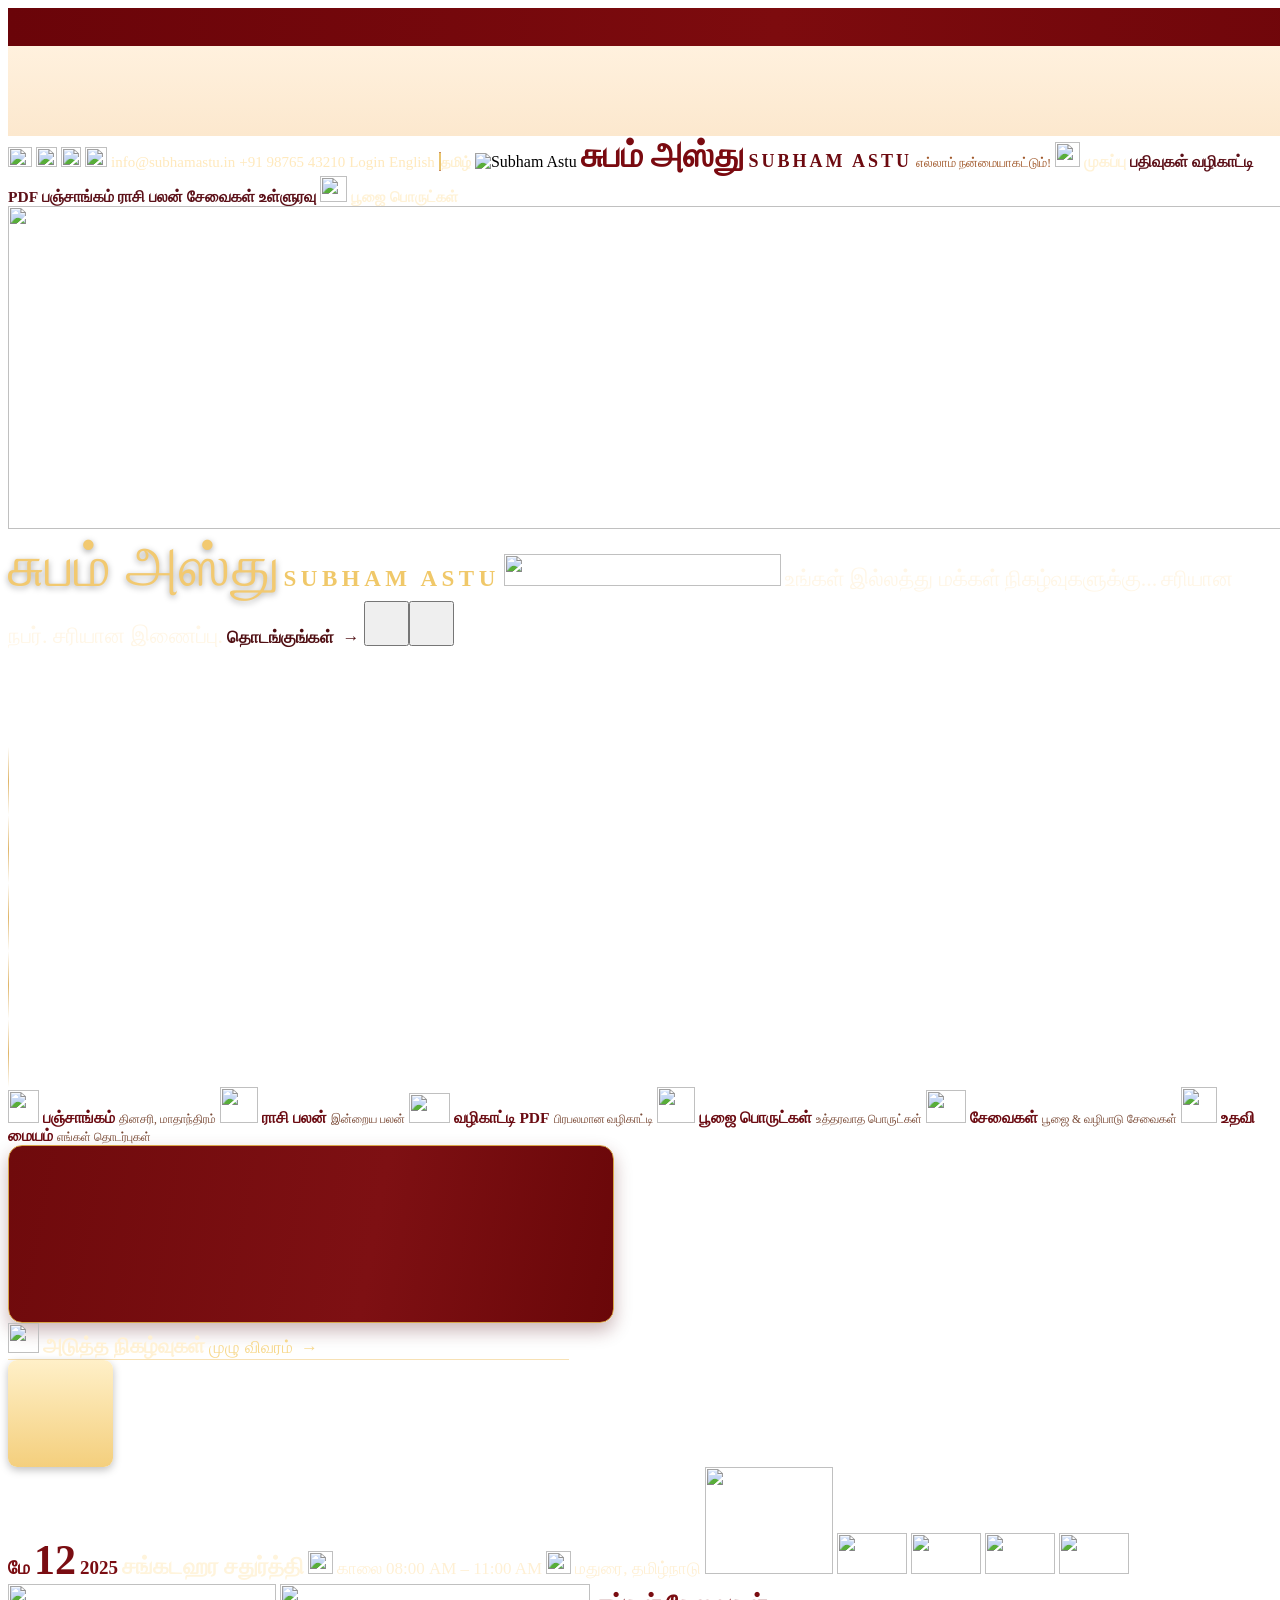
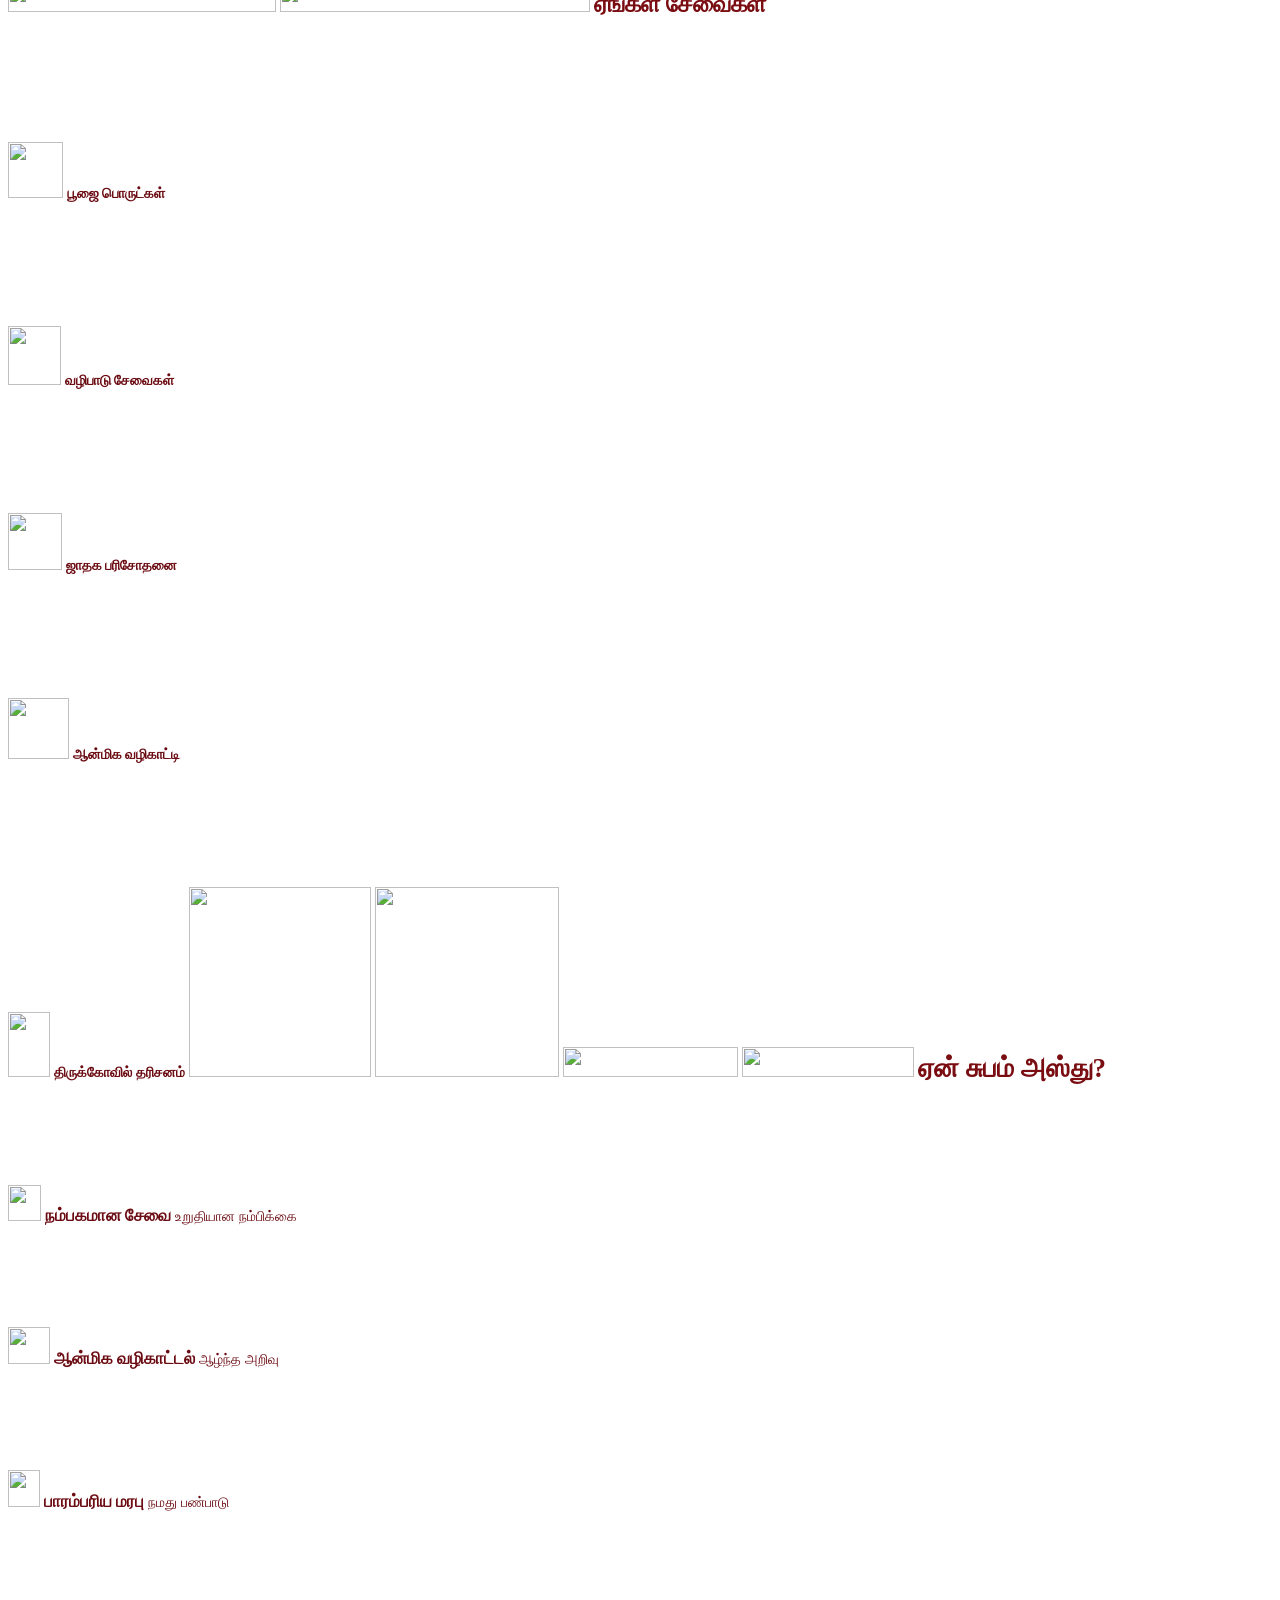
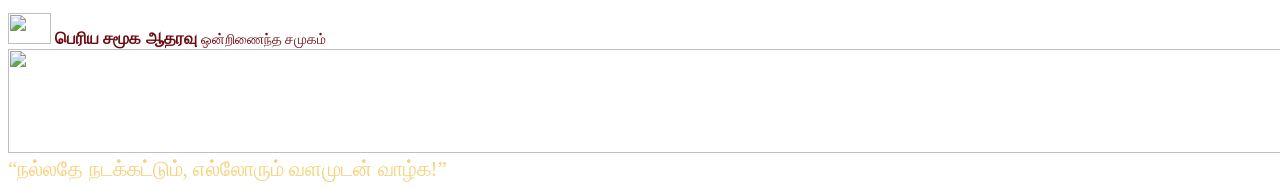
==== home-new.html @ 9590cba4 "Add files via upload" ====
<!doctype html>
<html lang="ta"><head><meta charset="utf-8"><meta name="viewport" content="width=device-width,initial-scale=1">
<title>சுபம் அஸ்து | SUBHAM ASTU</title>
<link rel="preconnect" href="https://fonts.googleapis.com"><link rel="preconnect" href="https://fonts.gstatic.com" crossorigin>
<link href="https://fonts.googleapis.com/css2?family=Noto+Sans+Tamil:wght@400;500;600;700;800&family=Cormorant+Garamond:wght@500;600;700&display=swap" rel="stylesheet">
<link rel="stylesheet" href="css/home-new.css">
</head><body>
<div id="vp"><div id="stage">
<div class="a" style="left:0;top:0;width:1536px;height:38px;background:linear-gradient(90deg,#6a0409,#7d0b0e 50%,#6a0409)"></div>
<div class="a" style="left:0;top:38px;width:1536px;height:90px;background:linear-gradient(180deg,#fff1de,#fce8ce)"></div>
<img class="a lt" style="left:111px;top:9px;width:24px;height:20px" src="img/home-new/i-mail.png" alt="">
<img class="a lt" style="left:294px;top:9px;width:21px;height:20px" src="img/home-new/i-phone.png" alt="">
<img class="a lt" style="left:1174px;top:9px;width:20px;height:20px" src="img/home-new/i-user.png" alt="">
<img class="a lt" style="left:1255px;top:9px;width:22px;height:20px" src="img/home-new/i-globe.png" alt="">
<span class="t " data-w="132" style="left:139px;top:19px;font-size:15px;color:#ffe9bd;font-weight:400;transform:translate(0,-50%);">info@subhamastu.in</span>
<span class="t " data-w="111" style="left:318px;top:19px;font-size:15px;color:#ffe9bd;font-weight:400;transform:translate(0,-50%);">+91 98765 43210</span>
<span class="t " data-w="35" style="left:1198px;top:19px;font-size:15px;color:#ffe9bd;font-weight:400;transform:translate(0,-50%);">Login</span>
<span class="t " data-w="45" style="left:1280px;top:19px;font-size:15px;color:#ffe9bd;font-weight:400;transform:translate(0,-50%);">English</span>
<span class="a chev" style="left:1331px;top:15px;border-color:#ffe9bd"></span>
<a href="#" class="a" style="left:1357px;top:6px;width:71px;height:26px;border:1.5px solid #e9c46f;border-radius:14px;background:#8a0f12"></a>
<span class="t pt" data-w="32" style="left:1393.0px;top:19px;font-size:14px;color:#fff0cf;font-weight:600;transform:translate(-50%,-50%);">தமிழ்</span>
<img class="a" style="left:133px;top:45px;width:78px;height:79px" src="img/home-new/logo.png" alt="Subham Astu">
<span class="t brand" data-w="196" style="left:226px;top:70px;font-size:35px;color:#7a0a10;font-weight:700;transform:translate(0,-50%);">சுபம் அஸ்து</span>
<span class="t serif" data-w="143" style="left:227px;top:94px;font-size:18px;color:#6d0a10;font-weight:700;transform:translate(0,-50%);letter-spacing:3px">SUBHAM ASTU</span>
<span class="t " data-w="161" style="left:227px;top:110px;font-size:12.5px;color:#a1592b;font-weight:500;transform:translate(0,-50%);">எல்லாம் நன்மையாகட்டும்!</span>
<a href="#" class="a" style="left:476px;top:63px;width:98px;height:41px;border-radius:10px;background:linear-gradient(180deg,#8a1217,#6a0a10);box-shadow:0 3px 8px rgba(90,10,15,.35)"></a>
<img class="a lt" style="left:486px;top:70px;width:25px;height:25px" src="img/home-new/i-home.png" alt="">
<span class="t " data-w="43" style="left:517px;top:83px;font-size:15.5px;color:#fff2d6;font-weight:600;transform:translate(0,-50%);">முகப்பு</span>
<span class="t " data-w="60" style="left:592px;top:82px;font-size:15.5px;color:#5c1018;font-weight:600;transform:translate(0,-50%);">பதிவுகள்</span>
<span class="t " data-w="97" style="left:693px;top:82px;font-size:15.5px;color:#5c1018;font-weight:600;transform:translate(0,-50%);">வழிகாட்டி PDF</span>
<span class="t " data-w="78" style="left:815px;top:82px;font-size:15.5px;color:#5c1018;font-weight:600;transform:translate(0,-50%);">பஞ்சாங்கம்</span>
<span class="t " data-w="70" style="left:918px;top:82px;font-size:15.5px;color:#5c1018;font-weight:600;transform:translate(0,-50%);">ராசி பலன்</span>
<span class="t " data-w="63" style="left:1013px;top:82px;font-size:15.5px;color:#5c1018;font-weight:600;transform:translate(0,-50%);">சேவைகள்</span>
<span class="t " data-w="68" style="left:1126px;top:82px;font-size:15.5px;color:#5c1018;font-weight:600;transform:translate(0,-50%);">உள்ளுரவு</span>
<span class="a chev" style="left:660px;top:78px"></span><span class="a chev" style="left:1090px;top:78px"></span>
<a href="#" class="a" style="left:1277px;top:63px;width:152px;height:41px;border-radius:10px;background:linear-gradient(180deg,#8a1217,#6a0a10);box-shadow:0 3px 8px rgba(90,10,15,.35)"></a>
<img class="a lt" style="left:1286px;top:70px;width:27px;height:26px" src="img/home-new/i-temple.png" alt="">
<span class="t " data-w="103" style="left:1316px;top:84px;font-size:14.5px;color:#fff2d6;font-weight:600;transform:translate(0,-50%);">பூஜை பொருட்கள்</span>
<img class="a" style="left:0;top:125px;width:1536px;height:323px" src="img/home-new/hero-bg.jpg" alt="">
<span class="t brand" data-w="322" style="left:393.0px;top:207px;font-size:58px;color:#f2c970;font-weight:500;transform:translate(-50%,-50%);text-shadow:0 2px 6px rgba(0,0,0,.35)">சுபம் அஸ்து</span>
<span class="t serif" data-w="200" style="left:393.0px;top:248px;font-size:23px;color:#f0c869;font-weight:600;transform:translate(-50%,-50%);letter-spacing:4.5px">SUBHAM ASTU</span>
<img class="a lt" style="left:255px;top:260px;width:277px;height:32px" src="img/home-new/orn-h.png" alt="">
<span class="t " data-w="219" style="left:393.5px;top:306px;font-size:22px;color:#fff6e6;font-weight:500;transform:translate(-50%,-50%);">உங்கள் இல்லத்து மக்கள்</span>
<span class="t " data-w="239" style="left:436.5px;top:330px;font-size:22px;color:#fff6e6;font-weight:500;transform:translate(-50%,-50%);">நிகழ்வுகளுக்கு...</span>
<span class="t " data-w="314" style="left:394.0px;top:354px;font-size:22px;color:#fff6e6;font-weight:500;transform:translate(-50%,-50%);">சரியான நபர். சரியான இணைப்பு.</span>
<a href="#" class="a" style="left:295px;top:378px;width:198px;height:41px;border-radius:21px;background:linear-gradient(180deg,#ffd98d,#e9ae52);box-shadow:0 4px 10px rgba(0,0,0,.3)"></a>
<span class="t " data-w="146" style="left:394.0px;top:398px;font-size:17px;color:#4f0e12;font-weight:700;transform:translate(-50%,-50%);">தொடங்குங்கள் &nbsp;→</span>
<button class="a arrow" id="prev" aria-label="Previous" style="left:21px;top:269px;width:45px;height:45px"></button><button class="a arrow" id="next" aria-label="Next" style="left:1470px;top:269px;width:45px;height:45px"></button>
<div class="a card-cream" style="left:65px;top:458px;width:1405px;height:98px;border-radius:16px"></div>
<div class="a" style="left:310px;top:473px;width:1px;height:68px;background:linear-gradient(180deg,transparent,#e0b567,transparent)"></div>
<div class="a" style="left:530px;top:473px;width:1px;height:68px;background:linear-gradient(180deg,transparent,#e0b567,transparent)"></div>
<div class="a" style="left:761px;top:473px;width:1px;height:68px;background:linear-gradient(180deg,transparent,#e0b567,transparent)"></div>
<div class="a" style="left:996px;top:473px;width:1px;height:68px;background:linear-gradient(180deg,transparent,#e0b567,transparent)"></div>
<div class="a" style="left:1236px;top:473px;width:1px;height:68px;background:linear-gradient(180deg,transparent,#e0b567,transparent)"></div>
<img class="a" style="left:179px;top:470px;width:31px;height:33px" src="img/home-new/q0.png" alt="" >
<span class="t " data-w="85" style="left:195.5px;top:517px;font-size:15.5px;color:#6b0b12;font-weight:700;transform:translate(-50%,-50%);">பஞ்சாங்கம்</span>
<span class="t " data-w="114" style="left:195.0px;top:537px;font-size:11.5px;color:#7a4a36;font-weight:500;transform:translate(-50%,-50%);">தினசரி, மாதாந்திரம்</span>
<img class="a" style="left:401px;top:468px;width:38px;height:36px" src="img/home-new/q1.png" alt="" >
<span class="t " data-w="75" style="left:420.5px;top:517px;font-size:15.5px;color:#6b0b12;font-weight:700;transform:translate(-50%,-50%);">ராசி பலன்</span>
<span class="t " data-w="91" style="left:420.5px;top:537px;font-size:11.5px;color:#7a4a36;font-weight:500;transform:translate(-50%,-50%);">இன்றைய பலன்</span>
<img class="a" style="left:622px;top:472px;width:41px;height:30px" src="img/home-new/q2.png" alt="" >
<span class="t " data-w="106" style="left:643.0px;top:517px;font-size:15.5px;color:#6b0b12;font-weight:700;transform:translate(-50%,-50%);">வழிகாட்டி PDF</span>
<span class="t " data-w="124" style="left:643.0px;top:537px;font-size:11.5px;color:#7a4a36;font-weight:500;transform:translate(-50%,-50%);">பிரபலமான வழிகாட்டி</span>
<img class="a" style="left:860px;top:468px;width:38px;height:36px" src="img/home-new/q3.png" alt="" >
<span class="t " data-w="129" style="left:879.5px;top:517px;font-size:15.5px;color:#6b0b12;font-weight:700;transform:translate(-50%,-50%);">பூஜை பொருட்கள்</span>
<span class="t " data-w="131" style="left:878.5px;top:537px;font-size:11.5px;color:#7a4a36;font-weight:500;transform:translate(-50%,-50%);">உத்தரவாத பொருட்கள்</span>
<img class="a" style="left:1096px;top:469px;width:40px;height:33px" src="img/home-new/q4.png" alt="" >
<span class="t " data-w="75" style="left:1116.5px;top:517px;font-size:15.5px;color:#6b0b12;font-weight:700;transform:translate(-50%,-50%);">சேவைகள்</span>
<span class="t " data-w="161" style="left:1116.5px;top:537px;font-size:11.5px;color:#7a4a36;font-weight:500;transform:translate(-50%,-50%);">பூஜை & வழிபாடு சேவைகள்</span>
<img class="a" style="left:1328px;top:469px;width:36px;height:36px" src="img/home-new/q5.png" alt="" >
<span class="t " data-w="99" style="left:1346.5px;top:517px;font-size:15.5px;color:#6b0b12;font-weight:700;transform:translate(-50%,-50%);">உதவி மையம்</span>
<span class="t " data-w="112" style="left:1347.0px;top:537px;font-size:11.5px;color:#7a4a36;font-weight:500;transform:translate(-50%,-50%);">எங்கள் தொடர்புகள்</span>
<div class="a" style="left:71px;top:579px;width:604px;height:176px;border-radius:14px;background:linear-gradient(100deg,#6f0a0c,#7e1013 60%,#6a0709);border:1.5px solid #d9a548;box-shadow:0 8px 18px rgba(80,10,15,.3)"></div>
<img class="a lt" style="left:90px;top:592px;width:31px;height:30px" src="img/home-new/i-cal.png" alt="">
<span class="t " data-w="186" style="left:135px;top:607px;font-size:21px;color:#fff1d4;font-weight:600;transform:translate(0,-50%);">அடுத்த நிகழ்வுகள்</span>
<span class="t " data-w="108" style="left:652px;top:606px;font-size:17px;color:#f7d88c;font-weight:500;transform:translate(-100%,-50%);">முழு விவரம் &nbsp;→</span>
<div class="a" style="left:92px;top:627px;width:561px;height:1px;background:rgba(240,200,120,.55)"></div>
<div class="a" style="left:92px;top:636px;width:105px;height:107px;border-radius:9px;background:linear-gradient(180deg,#fff0c8,#f4cf7d);box-shadow:0 3px 8px rgba(0,0,0,.25)"></div>
<span class="t " style="left:144px;top:657px;font-size:19px;color:#7a0d12;font-weight:700;transform:translate(-50%,-50%);">மே</span>
<span class="t " style="left:144px;top:690px;font-size:42px;color:#7a0d12;font-weight:800;transform:translate(-50%,-50%);">12</span>
<span class="t " style="left:144px;top:721px;font-size:19px;color:#7a0d12;font-weight:700;transform:translate(-50%,-50%);">2025</span>
<span class="t " data-w="207" style="left:226px;top:660px;font-size:23px;color:#fff4dc;font-weight:700;transform:translate(0,-50%);">சங்கடஹர சதுர்த்தி</span>
<img class="a lt" style="left:222px;top:681px;width:25px;height:23px" src="img/home-new/i-clock.png" alt="">
<span class="t " data-w="213" style="left:255px;top:692px;font-size:17px;color:#fff0d4;font-weight:400;transform:translate(0,-50%);">காலை 08:00 AM – 11:00 AM</span>
<img class="a lt" style="left:222px;top:709px;width:25px;height:23px" src="img/home-new/i-pin.png" alt="">
<span class="t " data-w="137" style="left:256px;top:720px;font-size:17px;color:#fff0d4;font-weight:400;transform:translate(0,-50%);">மதுரை, தமிழ்நாடு</span>
<img class="a lt" style="left:534px;top:645px;width:128px;height:107px" src="img/home-new/i-ganesha-line.png" alt="">
<img class="a" style="left:58px;top:451px;width:70px;height:41px" src="img/home-new/c_tl.png" alt="">
<img class="a" style="left:1408px;top:451px;width:70px;height:41px" src="img/home-new/c_tr.png" alt="">
<img class="a" style="left:58px;top:522px;width:70px;height:41px" src="img/home-new/c_bl.png" alt="">
<img class="a" style="left:1408px;top:522px;width:70px;height:41px" src="img/home-new/c_br.png" alt="">
<img class="a" style="left:700px;top:582px;width:268px;height:28px" src="img/home-new/orn-s-l.png" alt="" >
<img class="a" style="left:1165px;top:582px;width:310px;height:28px" src="img/home-new/orn-s-r.png" alt="" >
<span class="t " data-w="178" style="left:1067.0px;top:594px;font-size:23.5px;color:#7a0d12;font-weight:700;transform:translate(-50%,-50%);">ஏங்கள் சேவைகள்</span>
<div class="a card-cream" style="left:706px;top:619px;width:147px;height:124px;border-radius:10px"></div>
<img class="a" style="left:752px;top:639px;width:55px;height:56px" src="img/home-new/s0.png" alt="" >
<span class="t " data-w="109" style="left:779.5px;top:713px;font-size:13.5px;color:#6b0b12;font-weight:700;transform:translate(-50%,-50%);">பூஜை பொருட்கள்</span>
<div class="a card-cream" style="left:864px;top:619px;width:143px;height:124px;border-radius:10px"></div>
<img class="a" style="left:910px;top:638px;width:53px;height:59px" src="img/home-new/s1.png" alt="" >
<span class="t " data-w="118" style="left:936.0px;top:713px;font-size:13.5px;color:#6b0b12;font-weight:700;transform:translate(-50%,-50%);">வழிபாடு சேவைகள்</span>
<div class="a card-cream" style="left:1017px;top:619px;width:144px;height:124px;border-radius:10px"></div>
<img class="a" style="left:1063px;top:639px;width:54px;height:57px" src="img/home-new/s2.png" alt="" >
<span class="t " data-w="120" style="left:1090.0px;top:713px;font-size:13.5px;color:#6b0b12;font-weight:700;transform:translate(-50%,-50%);">ஜாதக பரிசோதனை</span>
<div class="a card-cream" style="left:1172px;top:619px;width:143px;height:124px;border-radius:10px"></div>
<img class="a" style="left:1213px;top:637px;width:61px;height:61px" src="img/home-new/s3.png" alt="" >
<span class="t " data-w="114" style="left:1243.0px;top:713px;font-size:13.5px;color:#6b0b12;font-weight:700;transform:translate(-50%,-50%);">ஆன்மிக வழிகாட்டி</span>
<div class="a card-cream" style="left:1326px;top:619px;width:145px;height:124px;border-radius:10px"></div>
<img class="a" style="left:1379px;top:633px;width:42px;height:65px" src="img/home-new/s4.png" alt="" >
<span class="t " data-w="84" style="left:1399.0px;top:712px;font-size:13.5px;color:#6b0b12;font-weight:700;transform:translate(-50%,-50%);">திருக்கோவில்</span>
<span class="t " data-w="51" style="left:1398.5px;top:725px;font-size:13.5px;color:#6b0b12;font-weight:700;transform:translate(-50%,-50%);">தரிசனம்</span>
<img class="a" style="left:0;top:745px;width:182px;height:190px" src="img/home-new/scene-left.png" alt="">
<img class="a" style="left:1352px;top:745px;width:184px;height:190px" src="img/home-new/scene-right.png" alt="">
<img class="a" style="left:470px;top:780px;width:175px;height:30px" src="img/home-new/orn-w-l.png" alt="" >
<img class="a" style="left:893px;top:780px;width:172px;height:30px" src="img/home-new/orn-w-r.png" alt="" >
<span class="t " data-w="229" style="left:768.5px;top:795px;font-size:27px;color:#7a0d12;font-weight:700;transform:translate(-50%,-50%);">ஏன் சுபம் அஸ்து?</span>
<div class="a card-cream" style="left:175px;top:821px;width:286px;height:101px;border-radius:12px"></div>
<img class="a" style="left:304px;top:828px;width:33px;height:36px" src="img/home-new/w0.png" alt="" >
<span class="t " data-w="133" style="left:321.5px;top:877px;font-size:17px;color:#6b0b12;font-weight:700;transform:translate(-50%,-50%);">நம்பகமான சேவை</span>
<span class="t " data-w="135" style="left:321.5px;top:900px;font-size:13.5px;color:#6b0b12;font-weight:500;transform:translate(-50%,-50%);">உறுதியான நம்பிக்கை</span>
<div class="a card-cream" style="left:476px;top:821px;width:284px;height:101px;border-radius:12px"></div>
<img class="a" style="left:597px;top:829px;width:42px;height:37px" src="img/home-new/w1.png" alt="" >
<span class="t " data-w="151" style="left:618.5px;top:877px;font-size:17px;color:#6b0b12;font-weight:700;transform:translate(-50%,-50%);">ஆன்மிக வழிகாட்டல்</span>
<span class="t " data-w="89" style="left:618.5px;top:900px;font-size:13.5px;color:#6b0b12;font-weight:500;transform:translate(-50%,-50%);">ஆழ்ந்த அறிவு</span>
<div class="a card-cream" style="left:775px;top:821px;width:284px;height:101px;border-radius:12px"></div>
<img class="a" style="left:901px;top:829px;width:32px;height:37px" src="img/home-new/w2.png" alt="" >
<span class="t " data-w="109" style="left:917.5px;top:877px;font-size:17px;color:#6b0b12;font-weight:700;transform:translate(-50%,-50%);">பாரம்பரிய மரபு</span>
<span class="t " data-w="94" style="left:918.0px;top:900px;font-size:13.5px;color:#6b0b12;font-weight:500;transform:translate(-50%,-50%);">நமது பண்பாடு</span>
<div class="a card-cream" style="left:1075px;top:821px;width:283px;height:101px;border-radius:12px"></div>
<img class="a" style="left:1193px;top:831px;width:43px;height:31px" src="img/home-new/w3.png" alt="" >
<span class="t " data-w="142" style="left:1215.0px;top:877px;font-size:17px;color:#6b0b12;font-weight:700;transform:translate(-50%,-50%);">பெரிய சமூக ஆதரவு</span>
<span class="t " data-w="142" style="left:1215.0px;top:900px;font-size:13.5px;color:#6b0b12;font-weight:500;transform:translate(-50%,-50%);">ஒன்றிணைந்த சமுகம்</span>
<img class="a" style="left:0;top:920px;width:1536px;height:104px" src="img/home-new/footer-bg.jpg" alt="">
<span class="t " data-w="460" style="left:768.0px;top:988px;font-size:21px;color:#f6d27c;font-weight:500;transform:translate(-50%,-50%);">“நல்லதே நடக்கட்டும், எல்லோரும் வளமுடன் வாழ்க!”</span>
</div></div>
<script src="js/home-new.js"></script>
</body></html>
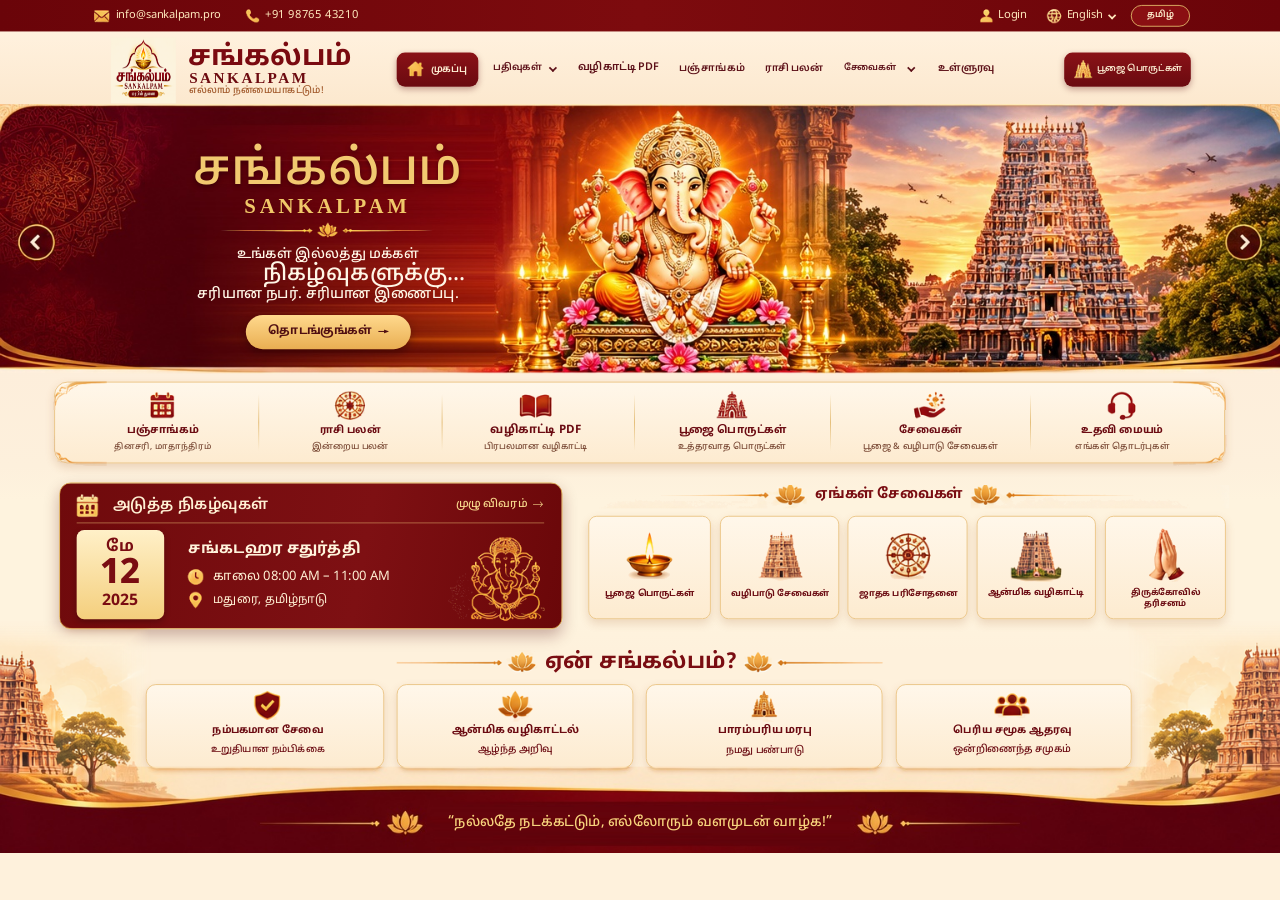
==== commit 26d5104b: "Rebrand to Sankalpam: new logo, name, WhatsApp prefix and PWA icons Co-Authored-By: Claude Haiku 5.5" ====
--- a/home-new.html
+++ b/home-new.html
@@ -1,6 +1,6 @@
 <!doctype html>
 <html lang="ta"><head><meta charset="utf-8"><meta name="viewport" content="width=device-width,initial-scale=1">
-<title>சுபம் அஸ்து | SUBHAM ASTU</title>
+<title>சங்கல்பம் | SANKALPAM</title>
 <link rel="preconnect" href="https://fonts.googleapis.com"><link rel="preconnect" href="https://fonts.gstatic.com" crossorigin>
 <link href="https://fonts.googleapis.com/css2?family=Noto+Sans+Tamil:wght@400;500;600;700;800&family=Cormorant+Garamond:wght@500;600;700&display=swap" rel="stylesheet">
 <link rel="stylesheet" href="css/home-new.css">
@@ -12,16 +12,16 @@
 <img class="a lt" style="left:294px;top:9px;width:21px;height:20px" src="img/home-new/i-phone.png" alt="">
 <img class="a lt" style="left:1174px;top:9px;width:20px;height:20px" src="img/home-new/i-user.png" alt="">
 <img class="a lt" style="left:1255px;top:9px;width:22px;height:20px" src="img/home-new/i-globe.png" alt="">
-<span class="t " data-w="132" style="left:139px;top:19px;font-size:15px;color:#ffe9bd;font-weight:400;transform:translate(0,-50%);">info@subhamastu.in</span>
+<span class="t " data-w="132" style="left:139px;top:19px;font-size:15px;color:#ffe9bd;font-weight:400;transform:translate(0,-50%);">info@sankalpam.pro</span>
 <span class="t " data-w="111" style="left:318px;top:19px;font-size:15px;color:#ffe9bd;font-weight:400;transform:translate(0,-50%);">+91 98765 43210</span>
 <span class="t " data-w="35" style="left:1198px;top:19px;font-size:15px;color:#ffe9bd;font-weight:400;transform:translate(0,-50%);">Login</span>
 <span class="t " data-w="45" style="left:1280px;top:19px;font-size:15px;color:#ffe9bd;font-weight:400;transform:translate(0,-50%);">English</span>
 <span class="a chev" style="left:1331px;top:15px;border-color:#ffe9bd"></span>
 <a href="#" class="a" style="left:1357px;top:6px;width:71px;height:26px;border:1.5px solid #e9c46f;border-radius:14px;background:#8a0f12"></a>
 <span class="t pt" data-w="32" style="left:1393.0px;top:19px;font-size:14px;color:#fff0cf;font-weight:600;transform:translate(-50%,-50%);">தமிழ்</span>
-<img class="a" style="left:133px;top:45px;width:78px;height:79px" src="img/home-new/logo.png" alt="Subham Astu">
-<span class="t brand" data-w="196" style="left:226px;top:70px;font-size:35px;color:#7a0a10;font-weight:700;transform:translate(0,-50%);">சுபம் அஸ்து</span>
-<span class="t serif" data-w="143" style="left:227px;top:94px;font-size:18px;color:#6d0a10;font-weight:700;transform:translate(0,-50%);letter-spacing:3px">SUBHAM ASTU</span>
+<img class="a" style="left:133px;top:45px;width:78px;height:79px" src="img/home-new/logo.png" alt="Sankalpam">
+<span class="t brand" data-w="196" style="left:226px;top:70px;font-size:35px;color:#7a0a10;font-weight:700;transform:translate(0,-50%);">சங்கல்பம்</span>
+<span class="t serif" data-w="143" style="left:227px;top:94px;font-size:18px;color:#6d0a10;font-weight:700;transform:translate(0,-50%);letter-spacing:3px">SANKALPAM</span>
 <span class="t " data-w="161" style="left:227px;top:110px;font-size:12.5px;color:#a1592b;font-weight:500;transform:translate(0,-50%);">எல்லாம் நன்மையாகட்டும்!</span>
 <a href="#" class="a" style="left:476px;top:63px;width:98px;height:41px;border-radius:10px;background:linear-gradient(180deg,#8a1217,#6a0a10);box-shadow:0 3px 8px rgba(90,10,15,.35)"></a>
 <img class="a lt" style="left:486px;top:70px;width:25px;height:25px" src="img/home-new/i-home.png" alt="">
@@ -37,8 +37,8 @@
 <img class="a lt" style="left:1286px;top:70px;width:27px;height:26px" src="img/home-new/i-temple.png" alt="">
 <span class="t " data-w="103" style="left:1316px;top:84px;font-size:14.5px;color:#fff2d6;font-weight:600;transform:translate(0,-50%);">பூஜை பொருட்கள்</span>
 <img class="a" style="left:0;top:125px;width:1536px;height:323px" src="img/home-new/hero-bg.jpg" alt="">
-<span class="t brand" data-w="322" style="left:393.0px;top:207px;font-size:58px;color:#f2c970;font-weight:500;transform:translate(-50%,-50%);text-shadow:0 2px 6px rgba(0,0,0,.35)">சுபம் அஸ்து</span>
-<span class="t serif" data-w="200" style="left:393.0px;top:248px;font-size:23px;color:#f0c869;font-weight:600;transform:translate(-50%,-50%);letter-spacing:4.5px">SUBHAM ASTU</span>
+<span class="t brand" data-w="322" style="left:393.0px;top:207px;font-size:58px;color:#f2c970;font-weight:500;transform:translate(-50%,-50%);text-shadow:0 2px 6px rgba(0,0,0,.35)">சங்கல்பம்</span>
+<span class="t serif" data-w="200" style="left:393.0px;top:248px;font-size:23px;color:#f0c869;font-weight:600;transform:translate(-50%,-50%);letter-spacing:4.5px">SANKALPAM</span>
 <img class="a lt" style="left:255px;top:260px;width:277px;height:32px" src="img/home-new/orn-h.png" alt="">
 <span class="t " data-w="219" style="left:393.5px;top:306px;font-size:22px;color:#fff6e6;font-weight:500;transform:translate(-50%,-50%);">உங்கள் இல்லத்து மக்கள்</span>
 <span class="t " data-w="239" style="left:436.5px;top:330px;font-size:22px;color:#fff6e6;font-weight:500;transform:translate(-50%,-50%);">நிகழ்வுகளுக்கு...</span>
@@ -112,7 +112,7 @@
 <img class="a" style="left:1352px;top:745px;width:184px;height:190px" src="img/home-new/scene-right.png" alt="">
 <img class="a" style="left:470px;top:780px;width:175px;height:30px" src="img/home-new/orn-w-l.png" alt="" >
 <img class="a" style="left:893px;top:780px;width:172px;height:30px" src="img/home-new/orn-w-r.png" alt="" >
-<span class="t " data-w="229" style="left:768.5px;top:795px;font-size:27px;color:#7a0d12;font-weight:700;transform:translate(-50%,-50%);">ஏன் சுபம் அஸ்து?</span>
+<span class="t " data-w="229" style="left:768.5px;top:795px;font-size:27px;color:#7a0d12;font-weight:700;transform:translate(-50%,-50%);">ஏன் சங்கல்பம்?</span>
 <div class="a card-cream" style="left:175px;top:821px;width:286px;height:101px;border-radius:12px"></div>
 <img class="a" style="left:304px;top:828px;width:33px;height:36px" src="img/home-new/w0.png" alt="" >
 <span class="t " data-w="133" style="left:321.5px;top:877px;font-size:17px;color:#6b0b12;font-weight:700;transform:translate(-50%,-50%);">நம்பகமான சேவை</span>
--- a/css/home-new.css
+++ b/css/home-new.css
@@ -0,0 +1,13 @@
+*{box-sizing:border-box}
+html,body{margin:0;padding:0;background:#fef1dc}
+body{font-family:"Noto Sans Tamil","FreeSans",sans-serif;overflow-x:hidden}
+#vp{width:100%;overflow:hidden;position:relative}
+#stage{position:absolute;left:0;top:0;width:1536px;height:1024px;transform-origin:0 0;background:linear-gradient(180deg,#fef0db 0,#fdeedb 440px,#fdf0dc 560px,#fef3de 600px,#fef3de 745px,#fef1dc 780px,#fef1dc 930px)}
+.a{position:absolute;display:block}
+.t{position:absolute;white-space:nowrap;line-height:1.2}
+.mu{mix-blend-mode:multiply}
+.brand,.pt{font-family:"Noto Sans Tamil","FreeSans",sans-serif}
+.serif{font-family:"Cormorant Garamond","Times New Roman",serif}
+.card-cream{background:linear-gradient(180deg,#fff7ea,#fdebd0);border:1.3px solid #e9c07c;box-shadow:0 5px 11px rgba(160,90,40,.2)}
+.chev{width:7px;height:7px;border-right:2px solid #5c1018;border-bottom:2px solid #5c1018;transform:rotate(45deg)}
+.arrow{background:transparent;border:0;border-radius:50%;cursor:pointer;padding:0}
